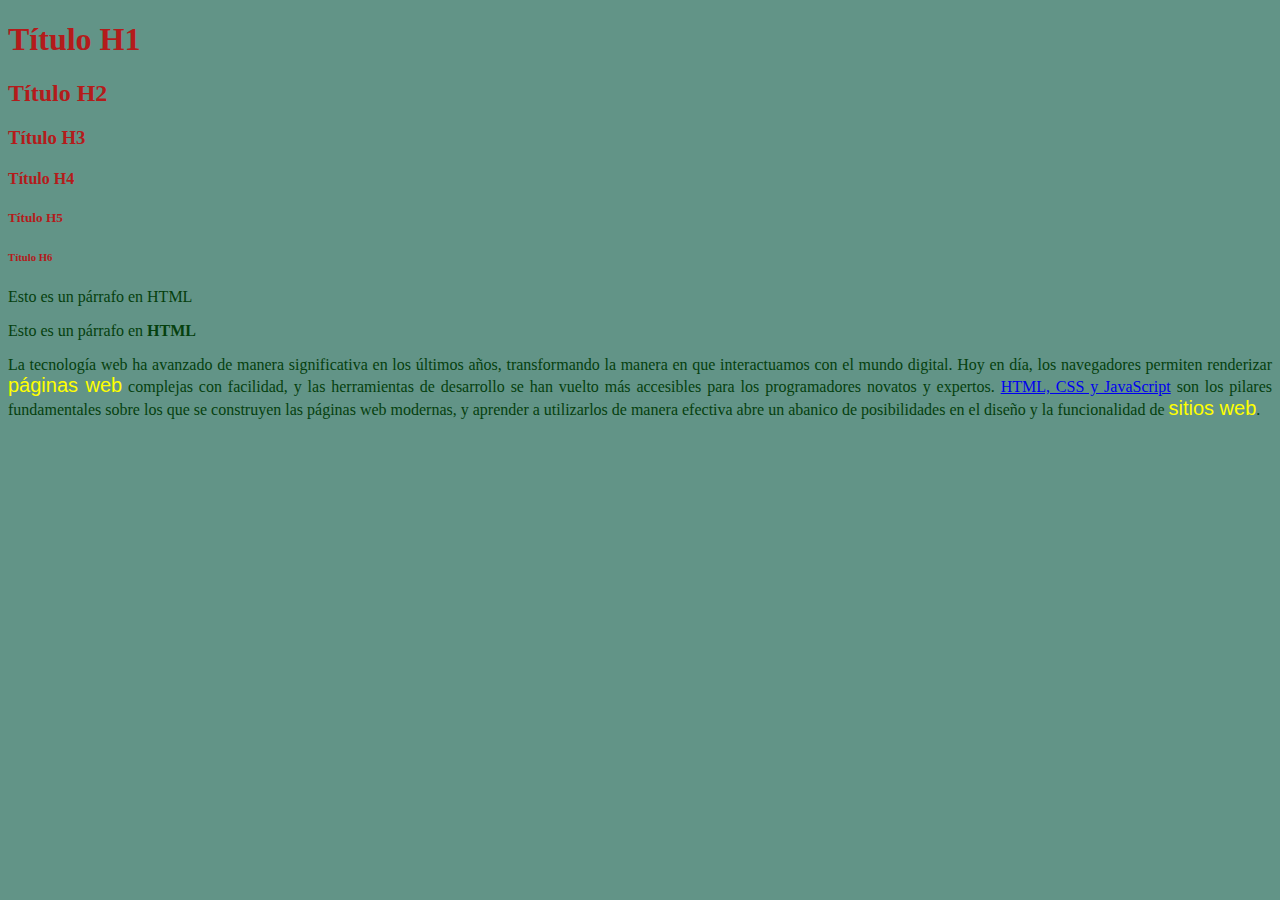
==== index.html @ 22ea646f "commit1" ====
<!DOCTYPE html>

<html>
    <head>
        <meta charset="utf-8">
        <meta http-equiv="X-UA-Compatible" content="IE=edge">
        <title>Mi página</title>
        <meta name="description" content="">
        <meta name="viewport" content="width=device-width, initial-scale=1">
        <link rel="stylesheet" href="assets/css/style.css">
        <style></style>
    </head>
    <body>
        <!--Tipos de Títulos (H)-->
        <h1>Título H1</h1>
        <h2>Título H2</h2>
        <h3>Título H3</h3>
        <h4>Título H4</h4>
        <h5>Título H5</h5>
        <h6>Título H6</h6>
        <!--Párrafos-->
        <p>Esto es un párrafo en HTML</p>
        <p>Esto es un párrafo en <strong>HTML</strong></p>
        <p>La tecnología web ha avanzado de manera significativa 
            en los últimos años, transformando la manera en que 
            interactuamos con el mundo digital. Hoy en día, los 
            navegadores permiten renderizar <span>páginas web</span> complejas 
            con facilidad, y las herramientas de desarrollo se han 
            vuelto más accesibles para los programadores novatos y 
            expertos. <a href="seccion2.html">HTML, CSS y JavaScript</a> son los pilares 
            fundamentales sobre los que se construyen las páginas 
            web modernas, y aprender a utilizarlos de manera 
            efectiva abre un abanico de posibilidades en el diseño 
            y la funcionalidad de <span>sitios web</span>.</p>

       
        
        <script src="assets/js/script.js" async defer></script>
    </body>
</html>
---- assets/css/style.css ----
h1 {
    color: #b41b1b
}

h2 {
    color: #b41b1b
}

h3 {
    color: #b41b1b
}

h4 {
    color: #b41b1b
}

h5 {
    color: #b41b1b
}

h6 {
    color: #b41b1b
}

p {
    color: #05400e;
    text-align: justify;
    /*text-align: right;*/
}

span {
    color: yellow;
    font-size: 20px;
    font-family: 'Franklin Gothic Medium', 'Arial Narrow', Arial, sans-serif;
}

body {
    background-color: rgb(98, 148, 135);
}

img {
    width: 1000px;
    height: 500px;

}

table, th, td {
    border:1px solid rgb(163, 4, 4);
    width:40%;
  }
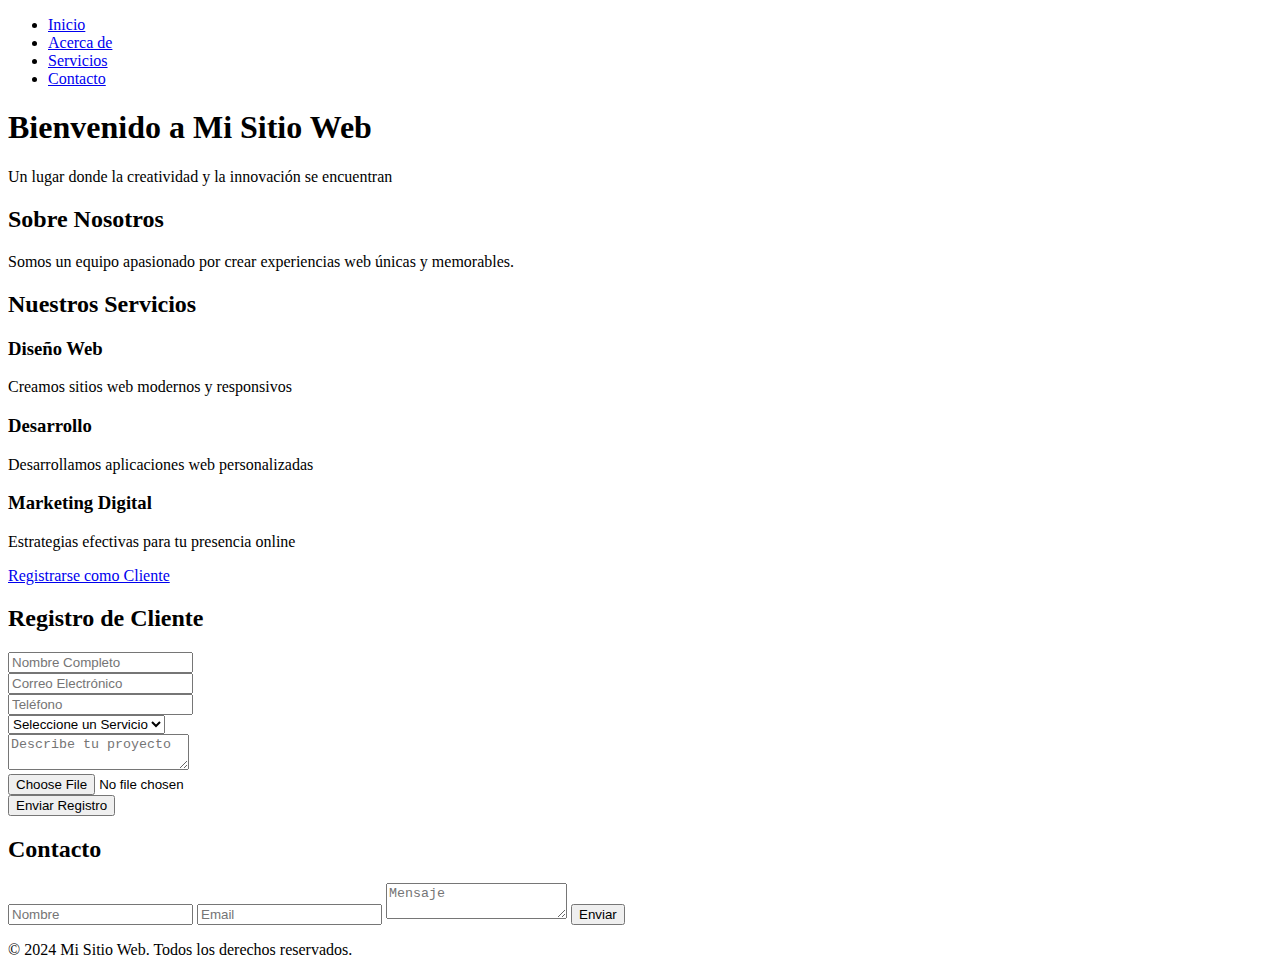
==== commit 83cbce17: "hola" ====
--- a/index.html
+++ b/index.html
@@ -1,40 +1,98 @@
 <!DOCTYPE html>
+<html lang="es">
+<head>
+    <meta charset="UTF-8">
+    <meta name="viewport" content="width=device-width, initial-scale=1.0">
+    <title>Diario Digital</title>
+    <link rel="stylesheet" href="styles.css">
+</head>
+<body>
+    <header>
+        <nav>
+            <ul>
+                <li><a href="#inicio">Inicio</a></li>
+                <li><a href="#acerca">Acerca de</a></li>
+                <li><a href="#servicios">Servicios</a></li>
+                <li><a href="#contacto">Contacto</a></li>
+            </ul>
+        </nav>
+    </header>
 
-<html>
-    <head>
-        <meta charset="utf-8">
-        <meta http-equiv="X-UA-Compatible" content="IE=edge">
-        <title>Mi página</title>
-        <meta name="description" content="">
-        <meta name="viewport" content="width=device-width, initial-scale=1">
-        <link rel="stylesheet" href="assets/css/style.css">
-        <style></style>
-    </head>
-    <body>
-        <!--Tipos de Títulos (H)-->
-        <h1>Título H1</h1>
-        <h2>Título H2</h2>
-        <h3>Título H3</h3>
-        <h4>Título H4</h4>
-        <h5>Título H5</h5>
-        <h6>Título H6</h6>
-        <!--Párrafos-->
-        <p>Esto es un párrafo en HTML</p>
-        <p>Esto es un párrafo en <strong>HTML</strong></p>
-        <p>La tecnología web ha avanzado de manera significativa 
-            en los últimos años, transformando la manera en que 
-            interactuamos con el mundo digital. Hoy en día, los 
-            navegadores permiten renderizar <span>páginas web</span> complejas 
-            con facilidad, y las herramientas de desarrollo se han 
-            vuelto más accesibles para los programadores novatos y 
-            expertos. <a href="seccion2.html">HTML, CSS y JavaScript</a> son los pilares 
-            fundamentales sobre los que se construyen las páginas 
-            web modernas, y aprender a utilizarlos de manera 
-            efectiva abre un abanico de posibilidades en el diseño 
-            y la funcionalidad de <span>sitios web</span>.</p>
+    <main>
+        <section id="inicio" class="hero">
+            <h1>Bienvenido a Mi Sitio Web</h1>
+            <p>Un lugar donde la creatividad y la innovación se encuentran</p>
+        </section>
 
-       
-        
-        <script src="assets/js/script.js" async defer></script>
-    </body>
-</html>+        <section id="acerca" class="about">
+            <h2>Sobre Nosotros</h2>
+            <p>Somos un equipo apasionado por crear experiencias web únicas y memorables.</p>
+        </section>
+
+        <section id="servicios" class="services">
+            <h2>Nuestros Servicios</h2>
+            <div class="services-grid">
+                <div class="service-card">
+                    <h3>Diseño Web</h3>
+                    <p>Creamos sitios web modernos y responsivos</p>
+                </div>
+                <div class="service-card">
+                    <h3>Desarrollo</h3>
+                    <p>Desarrollamos aplicaciones web personalizadas</p>
+                </div>
+                <div class="service-card">
+                    <h3>Marketing Digital</h3>
+                    <p>Estrategias efectivas para tu presencia online</p>
+                </div>
+            </div>
+            <div class="services-cta">
+                <a href="#formulario-cliente" class="btn-cliente">Registrarse como Cliente</a>
+            </div>
+        </section>
+
+        <section id="formulario-cliente" class="client-form">
+            <h2>Registro de Cliente</h2>
+            <form class="form-cliente">
+                <div class="form-group">
+                    <input type="text" placeholder="Nombre Completo" required>
+                </div>
+                <div class="form-group">
+                    <input type="email" placeholder="Correo Electrónico" required>
+                </div>
+                <div class="form-group">
+                    <input type="tel" placeholder="Teléfono" required>
+                </div>
+                <div class="form-group">
+                    <select required>
+                        <option value="">Seleccione un Servicio</option>
+                        <option value="diseno">Diseño Web</option>
+                        <option value="desarrollo">Desarrollo</option>
+                        <option value="marketing">Marketing Digital</option>
+                    </select>
+                </div>
+                <div class="form-group">
+                    <textarea placeholder="Describe tu proyecto" required></textarea>
+                </div>
+                <div class="form-group">
+                    <input type="file" accept=".pdf,.doc,.docx" placeholder="Adjuntar documento (opcional)">
+                </div>
+                <button type="submit" class="btn-submit">Enviar Registro</button>
+            </form>
+        </section>
+
+        <section id="contacto" class="contact">
+            <h2>Contacto</h2>
+            <form>
+                <input type="text" placeholder="Nombre" required>
+                <input type="email" placeholder="Email" required>
+                <textarea placeholder="Mensaje" required></textarea>
+                <button type="submit">Enviar</button>
+            </form>
+        </section>
+    </main>
+
+    <footer>
+        <p>&copy; 2024 Mi Sitio Web. Todos los derechos reservados.</p>
+    </footer>
+</body>
+</html> 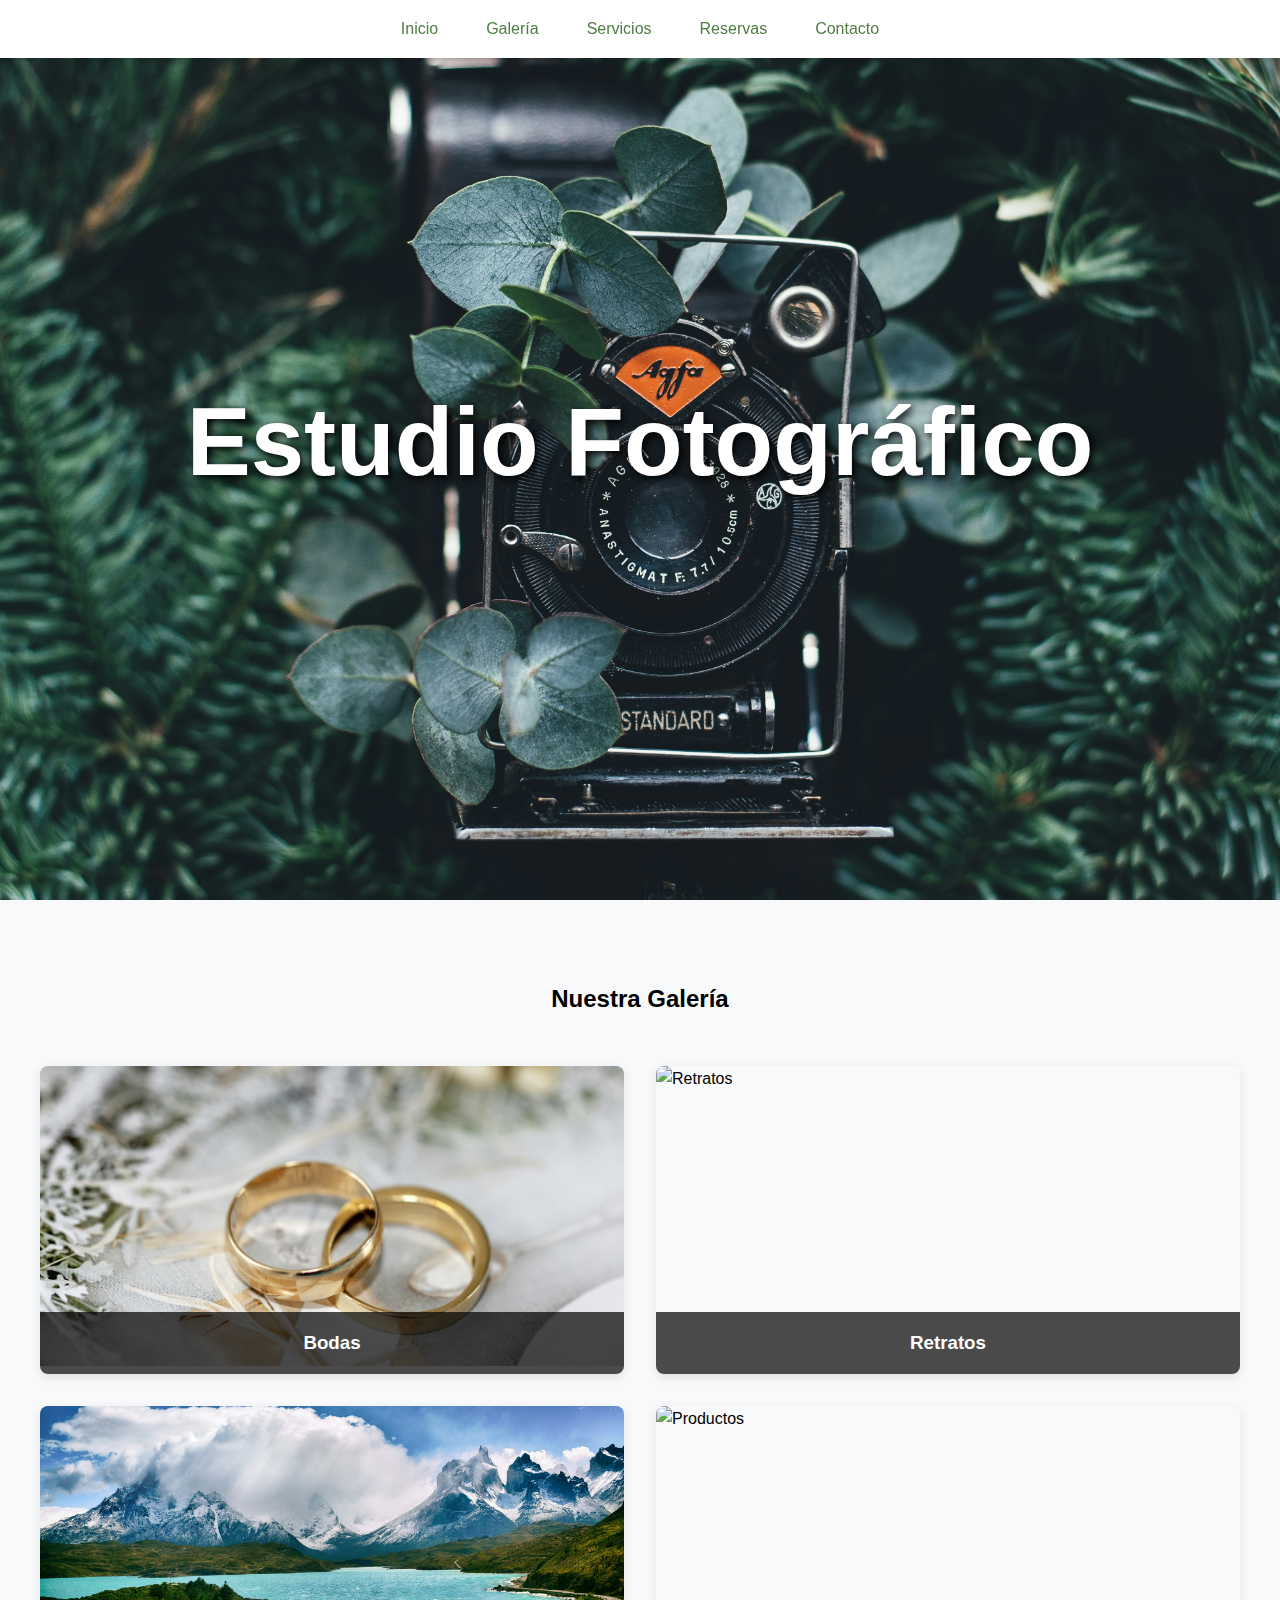
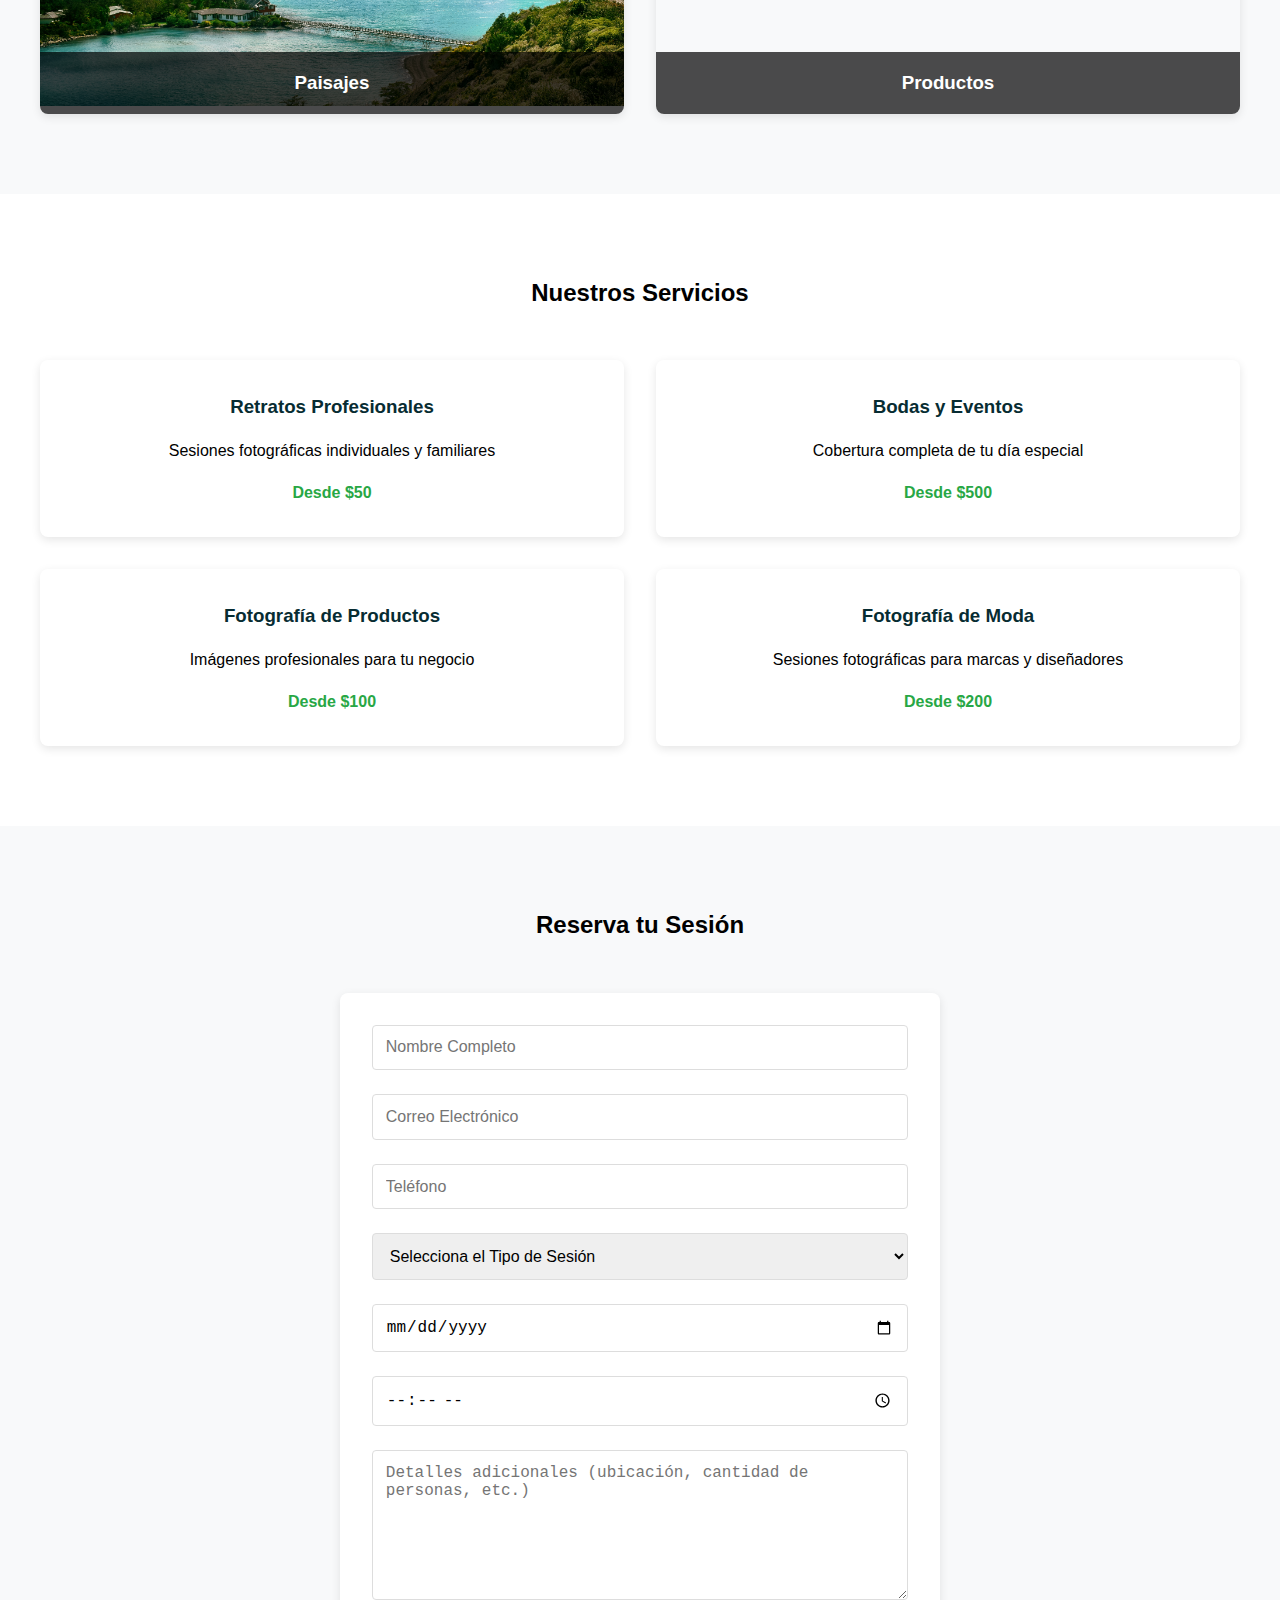
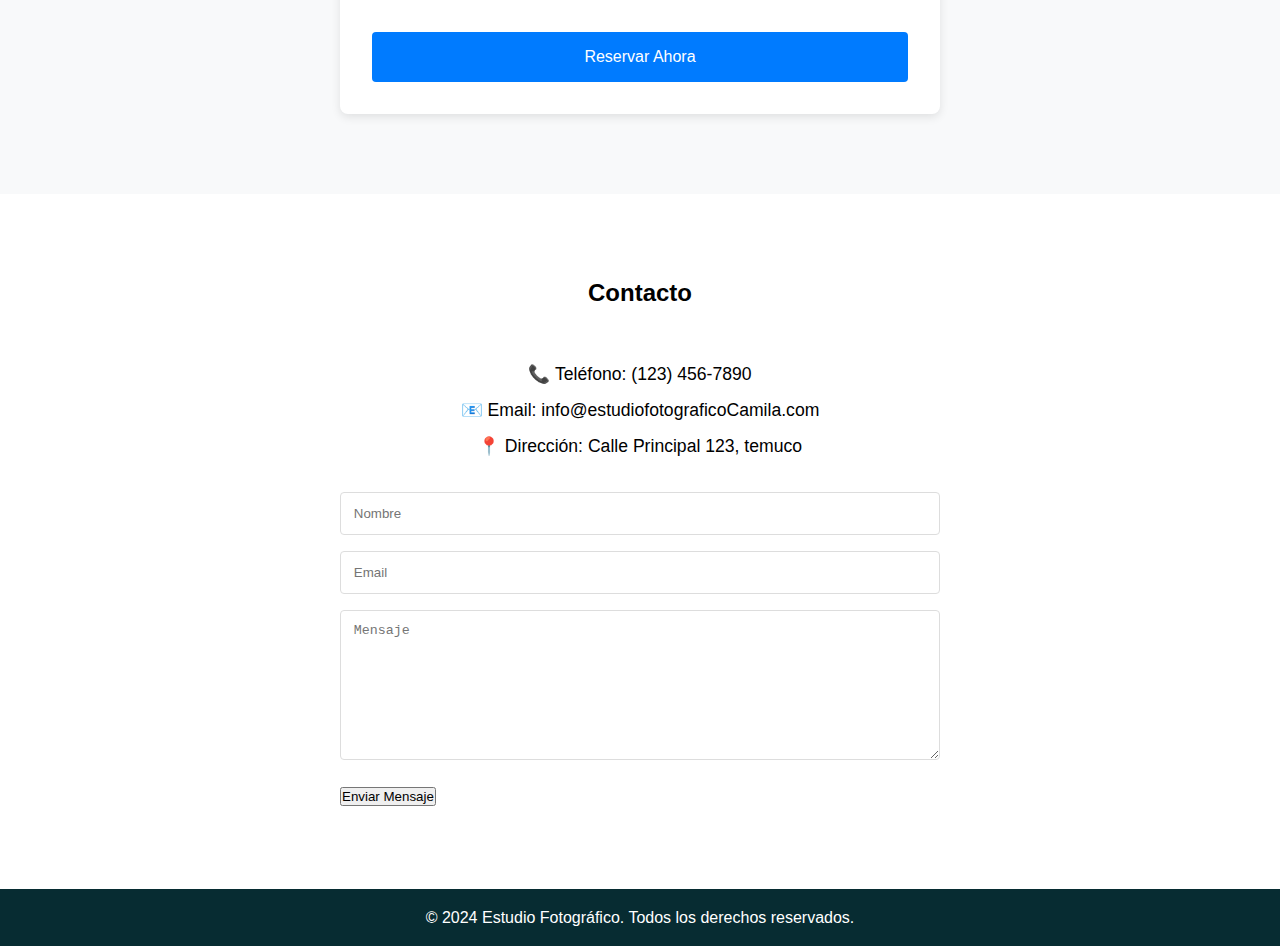
==== commit 9f082a39: "actualizacion dia lunes" ====
--- a/index.html
+++ b/index.html
@@ -3,16 +3,17 @@
 <head>
     <meta charset="UTF-8">
     <meta name="viewport" content="width=device-width, initial-scale=1.0">
-    <title>Diario Digital</title>
-    <link rel="stylesheet" href="styles.css">
+    <title>Estudio Fotográfico</title>
+    <link rel="stylesheet" href="assets/styles.css">
 </head>
 <body>
     <header>
         <nav>
             <ul>
                 <li><a href="#inicio">Inicio</a></li>
-                <li><a href="#acerca">Acerca de</a></li>
+                <li><a href="#galeria">Galería</a></li>
                 <li><a href="#servicios">Servicios</a></li>
+                <li><a href="#reservas">Reservas</a></li>
                 <li><a href="#contacto">Contacto</a></li>
             </ul>
         </nav>
@@ -20,39 +21,66 @@
 
     <main>
         <section id="inicio" class="hero">
-            <h1>Bienvenido a Mi Sitio Web</h1>
-            <p>Un lugar donde la creatividad y la innovación se encuentran</p>
+            <h1>Estudio Fotográfico</h1>
+            <p></p>
         </section>
 
-        <section id="acerca" class="about">
-            <h2>Sobre Nosotros</h2>
-            <p>Somos un equipo apasionado por crear experiencias web únicas y memorables.</p>
+        <section id="galeria" class="gallery">
+            <h2>Nuestra Galería</h2>
+            <div class="gallery-grid">
+                <div class="gallery-item">
+                    <a href="bodas.html" class="gallery-link">
+                        <img src="assets/img/bodas.jpg" alt="Bodas">
+                        <h3>Bodas</h3>
+                        <div class="gallery-overlay">
+                            <p>Ver más fotos de bodas</p>
+                        </div>
+                    </a>
+                </div>
+                <div class="gallery-item">
+                    <img src="assets/img/retratos.jpg" alt="Retratos">
+                    <h3>Retratos</h3>
+                </div>
+                <div class="gallery-item">
+                    <img src="assets/img/paisajes.jpg" alt="Paisajes">
+                    <h3>Paisajes</h3>
+                </div>
+                <div class="gallery-item">
+                    <img src="assets/img/productos.jpg" alt="Productos">
+                    <h3>Productos</h3>
+                </div>
+            </div>
         </section>
 
         <section id="servicios" class="services">
             <h2>Nuestros Servicios</h2>
             <div class="services-grid">
                 <div class="service-card">
-                    <h3>Diseño Web</h3>
-                    <p>Creamos sitios web modernos y responsivos</p>
+                    <h3>Retratos Profesionales</h3>
+                    <p>Sesiones fotográficas individuales y familiares</p>
+                    <p class="price">Desde $50</p>
                 </div>
                 <div class="service-card">
-                    <h3>Desarrollo</h3>
-                    <p>Desarrollamos aplicaciones web personalizadas</p>
+                    <h3>Bodas y Eventos</h3>
+                    <p>Cobertura completa de tu día especial</p>
+                    <p class="price">Desde $500</p>
                 </div>
                 <div class="service-card">
-                    <h3>Marketing Digital</h3>
-                    <p>Estrategias efectivas para tu presencia online</p>
+                    <h3>Fotografía de Productos</h3>
+                    <p>Imágenes profesionales para tu negocio</p>
+                    <p class="price">Desde $100</p>
                 </div>
-            </div>
-            <div class="services-cta">
-                <a href="#formulario-cliente" class="btn-cliente">Registrarse como Cliente</a>
+                <div class="service-card">
+                    <h3>Fotografía de Moda</h3>
+                    <p>Sesiones fotográficas para marcas y diseñadores</p>
+                    <p class="price">Desde $200</p>
+                </div>
             </div>
         </section>
 
-        <section id="formulario-cliente" class="client-form">
-            <h2>Registro de Cliente</h2>
-            <form class="form-cliente">
+        <section id="reservas" class="booking">
+            <h2>Reserva tu Sesión</h2>
+            <form class="booking-form">
                 <div class="form-group">
                     <input type="text" placeholder="Nombre Completo" required>
                 </div>
@@ -64,35 +92,44 @@
                 </div>
                 <div class="form-group">
                     <select required>
-                        <option value="">Seleccione un Servicio</option>
-                        <option value="diseno">Diseño Web</option>
-                        <option value="desarrollo">Desarrollo</option>
-                        <option value="marketing">Marketing Digital</option>
+                        <option value="">Selecciona el Tipo de Sesión</option>
+                        <option value="retratos">Retratos</option>
+                        <option value="bodas">Bodas</option>
+                        <option value="eventos">Eventos</option>
+                        <option value="productos">Fotografía de Productos</option>
                     </select>
                 </div>
                 <div class="form-group">
-                    <textarea placeholder="Describe tu proyecto" required></textarea>
+                    <input type="date" required>
                 </div>
                 <div class="form-group">
-                    <input type="file" accept=".pdf,.doc,.docx" placeholder="Adjuntar documento (opcional)">
+                    <input type="time" required>
                 </div>
-                <button type="submit" class="btn-submit">Enviar Registro</button>
+                <div class="form-group">
+                    <textarea placeholder="Detalles adicionales (ubicación, cantidad de personas, etc.)" required></textarea>
+                </div>
+                <button type="submit" class="btn-submit">Reservar Ahora</button>
             </form>
         </section>
 
         <section id="contacto" class="contact">
             <h2>Contacto</h2>
-            <form>
+            <div class="contact-info">
+                <p>📞 Teléfono: (123) 456-7890</p>
+                <p>📧 Email: info@estudiofotograficoCamila.com</p>
+                <p>📍 Dirección: Calle Principal 123, temuco</p>
+            </div>
+            <form class="contact-form">
                 <input type="text" placeholder="Nombre" required>
                 <input type="email" placeholder="Email" required>
                 <textarea placeholder="Mensaje" required></textarea>
-                <button type="submit">Enviar</button>
+                <button type="submit">Enviar Mensaje</button>
             </form>
         </section>
     </main>
 
     <footer>
-        <p>&copy; 2024 Mi Sitio Web. Todos los derechos reservados.</p>
+        <p>&copy; 2024 Estudio Fotográfico. Todos los derechos reservados.</p>
     </footer>
 </body>
 </html> --- a/assets/styles.css
+++ b/assets/styles.css
@@ -0,0 +1,400 @@
+/* Estilos generales */
+* {
+    margin: 0;
+    padding: 0;
+    box-sizing: border-box;
+}
+
+body {
+    font-family: 'Arial', sans-serif;
+    line-height: 1.6;
+    color: #000000;
+}
+
+/* Header y navegación */
+header {
+    background-color: #fff;
+    box-shadow: 0 2px 5px rgba(0,0,0,0.1);
+    position: fixed;
+    width: 100%;
+    top: 0;
+    z-index: 1000;
+}
+
+nav ul {
+    display: flex;
+    justify-content: center;
+    list-style: none;
+    padding: 1rem 0;
+}
+
+nav ul li {
+    margin: 0 1.5rem;
+}
+
+nav ul li a {
+    text-decoration: none;
+    color: #507c44;
+    font-weight: 500;
+    transition: color 0.3s ease;
+}
+
+nav ul li a:hover {
+    color: #007bff;
+}
+
+/* Sección Hero */
+.hero {
+    height: 100vh;
+    background-image: url('img/fondo.jpg'); /* Ruta de tu imagen */
+    background-size: cover; /* Ajusta la imagen al contenedor */
+    background-position: center; /* Centra la imagen */
+    background-repeat: no-repeat; /* Evita repeticiones de la imagen */
+    display: flex; /* Hace que el contenido interno esté bien alineado */
+    flex-direction: column;
+    justify-content: center; /* Centra verticalmente el texto */
+    align-items: center; /* Centra horizontalmente el texto */
+    text-align: center; /* Centra el texto dentro de la sección */
+    color: white; /* Asegura que el texto sea visible sobre la imagen */
+    padding: 0 1rem; /* Espaciado lateral */
+    position: relative; /* Permite usar ::after para el fondo */
+}
+
+.hero::after {
+    content: "";
+    position: absolute;
+    top: 0;
+    left: 0;
+    width: 100%;
+    height: 100%;
+    background: rgba(0, 0, 0, 3.6); /* Fondo oscuro semitransparente */
+    z-index: -1; /* Coloca el efecto detrás del texto */
+}
+
+.hero h1 {
+    font-size: 3.5rem;
+    margin-bottom: 1rem;
+    text-shadow: 2px 2px 8px rgba(0, 0, 0, 3.7); /* Sombras para mejor visibilidad */
+    z-index: 1; /* Asegura que el texto esté encima del fondo */
+}
+
+.hero p {
+    font-size: 1.2rem;
+    max-width: 600px;
+    text-shadow: 1px 1px 6px rgba(0, 0, 0, 0.5); /* Sombras más suaves */
+    z-index: 1; /* Mantiene el texto visible */
+}
+
+
+.hero h1 {
+    font-size: 6rem;
+    margin-bottom: 1rem;
+    text-shadow: 3px 3px 8px rgba(0, 0, 0, 1.7); /* Sombras más destacadas */
+    z-index: 1; /* Asegura que el título esté encima del fondo */
+}
+
+.hero p {
+    font-size: 1.2rem;
+    max-width: 600px;
+}
+
+/* Galería */
+.gallery {
+    padding: 5rem 2rem;
+    background-color: #f8f9fa;
+}
+
+.gallery h2 {
+    text-align: center;
+    margin-bottom: 3rem;
+}
+
+.gallery-grid {
+    display: grid;
+    grid-template-columns: repeat(2, 1fr);
+    gap: 2rem;
+    max-width: 1200px;
+    margin: 0 auto;
+}
+
+.gallery-column {
+    display: flex;
+    flex-direction: column;
+    gap: 2rem;
+}
+
+.gallery-item {
+    position: relative;
+    overflow: hidden;
+    border-radius: 8px;
+    box-shadow: 0 3px 10px rgba(0,0,0,0.1);
+}
+
+.gallery-link {
+    text-decoration: none;
+    color: inherit;
+    display: block;
+}
+
+.gallery-item img {
+    width: 100%;
+    height: 300px;
+    object-fit: cover;
+    transition: all 0.5s ease;
+}
+
+.gallery-item:hover img {
+    transform: scale(1.1);
+}
+
+.gallery-item h3 {
+    position: absolute;
+    bottom: 0;
+    left: 0;
+    right: 0;
+    background: rgba(0,0,0,0.7);
+    color: white;
+    padding: 1rem;
+    margin: 0;
+    text-align: center;
+    transition: all 0.3s ease;
+}
+
+.gallery-overlay {
+    position: absolute;
+    top: 0;
+    left: 0;
+    right: 0;
+    bottom: 0;
+    background: rgba(0,0,0,0.5);
+    display: flex;
+    justify-content: center;
+    align-items: center;
+    opacity: 0;
+    transition: opacity 0.3s ease;
+}
+
+.gallery-overlay p {
+    color: white;
+    font-size: 1.2rem;
+    text-align: center;
+    transform: translateY(20px);
+    transition: transform 0.3s ease;
+}
+
+.gallery-item:hover .gallery-overlay {
+    opacity: 1;
+}
+
+.gallery-item:hover .gallery-overlay p {
+    transform: translateY(0);
+}
+
+.gallery-item:hover h3 {
+    background: rgba(0,0,0,0.9);
+}
+
+.gallery-bottom-image {
+    border-radius: 8px;
+    overflow: hidden;
+    box-shadow: 0 3px 10px rgba(0,0,0,0.1);
+}
+
+.gallery-bottom-image img {
+    width: 100%;
+    height: 200px;
+    object-fit: cover;
+    transition: transform 0.3s ease;
+}
+
+.gallery-bottom-image img:hover {
+    transform: scale(1.05);
+}
+
+/* Servicios */
+.services {
+    padding: 5rem 2rem;
+}
+
+.services h2 {
+    text-align: center;
+    margin-bottom: 3rem;
+}
+
+.services-grid {
+    display: grid;
+    grid-template-columns: repeat(2, 1fr);
+    gap: 2rem;
+    max-width: 1200px;
+    margin: 0 auto;
+}
+
+.service-column {
+    display: flex;
+    flex-direction: column;
+    gap: 2rem;
+}
+
+.service-card {
+    background: white;
+    padding: 2rem;
+    border-radius: 8px;
+    box-shadow: 0 3px 10px rgba(0,0,0,0.1);
+    text-align: center;
+}
+
+.service-card h3 {
+    color: #072c32;
+    margin-bottom: 1rem;
+}
+
+.price {
+    font-weight: bold;
+    color: #28a745;
+    margin-top: 1rem;
+}
+
+.service-bottom-image {
+    border-radius: 8px;
+    overflow: hidden;
+    box-shadow: 0 3px 10px rgba(0,0,0,0.1);
+}
+
+.service-bottom-image img {
+    width: 100%;
+    height: 200px;
+    object-fit: cover;
+    transition: transform 0.3s ease;
+}
+
+.service-bottom-image img:hover {
+    transform: scale(1.05);
+}
+
+/* Formulario de Reservas */
+.booking {
+    padding: 5rem 2rem;
+    background-color: #f8f9fa;
+}
+
+.booking h2 {
+    text-align: center;
+    margin-bottom: 3rem;
+}
+
+.booking-form {
+    max-width: 600px;
+    margin: 0 auto;
+    background: white;
+    padding: 2rem;
+    border-radius: 8px;
+    box-shadow: 0 3px 10px rgba(0,0,0,0.1);
+}
+
+.form-group {
+    margin-bottom: 1.5rem;
+}
+
+.form-group input,
+.form-group select,
+.form-group textarea {
+    width: 100%;
+    padding: 0.8rem;
+    border: 1px solid #ddd;
+    border-radius: 4px;
+    font-size: 1rem;
+}
+
+.form-group textarea {
+    height: 150px;
+    resize: vertical;
+}
+
+.btn-submit {
+    background-color: #007bff;
+    color: white;
+    padding: 1rem 2rem;
+    border: none;
+    border-radius: 4px;
+    cursor: pointer;
+    width: 100%;
+    font-size: 1rem;
+    transition: background-color 0.3s ease;
+}
+
+.btn-submit:hover {
+    background-color: #072c32;
+}
+
+/* Contacto */
+.contact {
+    padding: 5rem 2rem;
+}
+
+.contact h2 {
+    text-align: center;
+    margin-bottom: 3rem;
+}
+
+.contact-info {
+    text-align: center;
+    margin-bottom: 2rem;
+}
+
+.contact-info p {
+    margin: 0.5rem 0;
+    font-size: 1.1rem;
+}
+
+.contact-form {
+    max-width: 600px;
+    margin: 0 auto;
+}
+
+.contact-form input,
+.contact-form textarea {
+    width: 100%;
+    padding: 0.8rem;
+    margin-bottom: 1rem;
+    border: 1px solid #ddd;
+    border-radius: 4px;
+}
+
+.contact-form textarea {
+    height: 150px;
+    resize: vertical;
+}
+
+/* Footer */
+footer {
+    background-color: #072c32;
+    color: white;
+    text-align: center;
+    padding: 1rem;
+}
+
+/* Responsive */
+@media (max-width: 768px) {
+    nav ul {
+        flex-direction: column;
+        align-items: center;
+    }
+
+    nav ul li {
+        margin: 0.5rem 0;
+    }
+
+    .hero h1 {
+        font-size: 2.5rem;
+    }
+
+    .gallery-grid,
+    .services-grid {
+        grid-template-columns: 1fr;
+    }
+
+    .gallery-column,
+    .service-column {
+        gap: 1rem;
+    }
+} 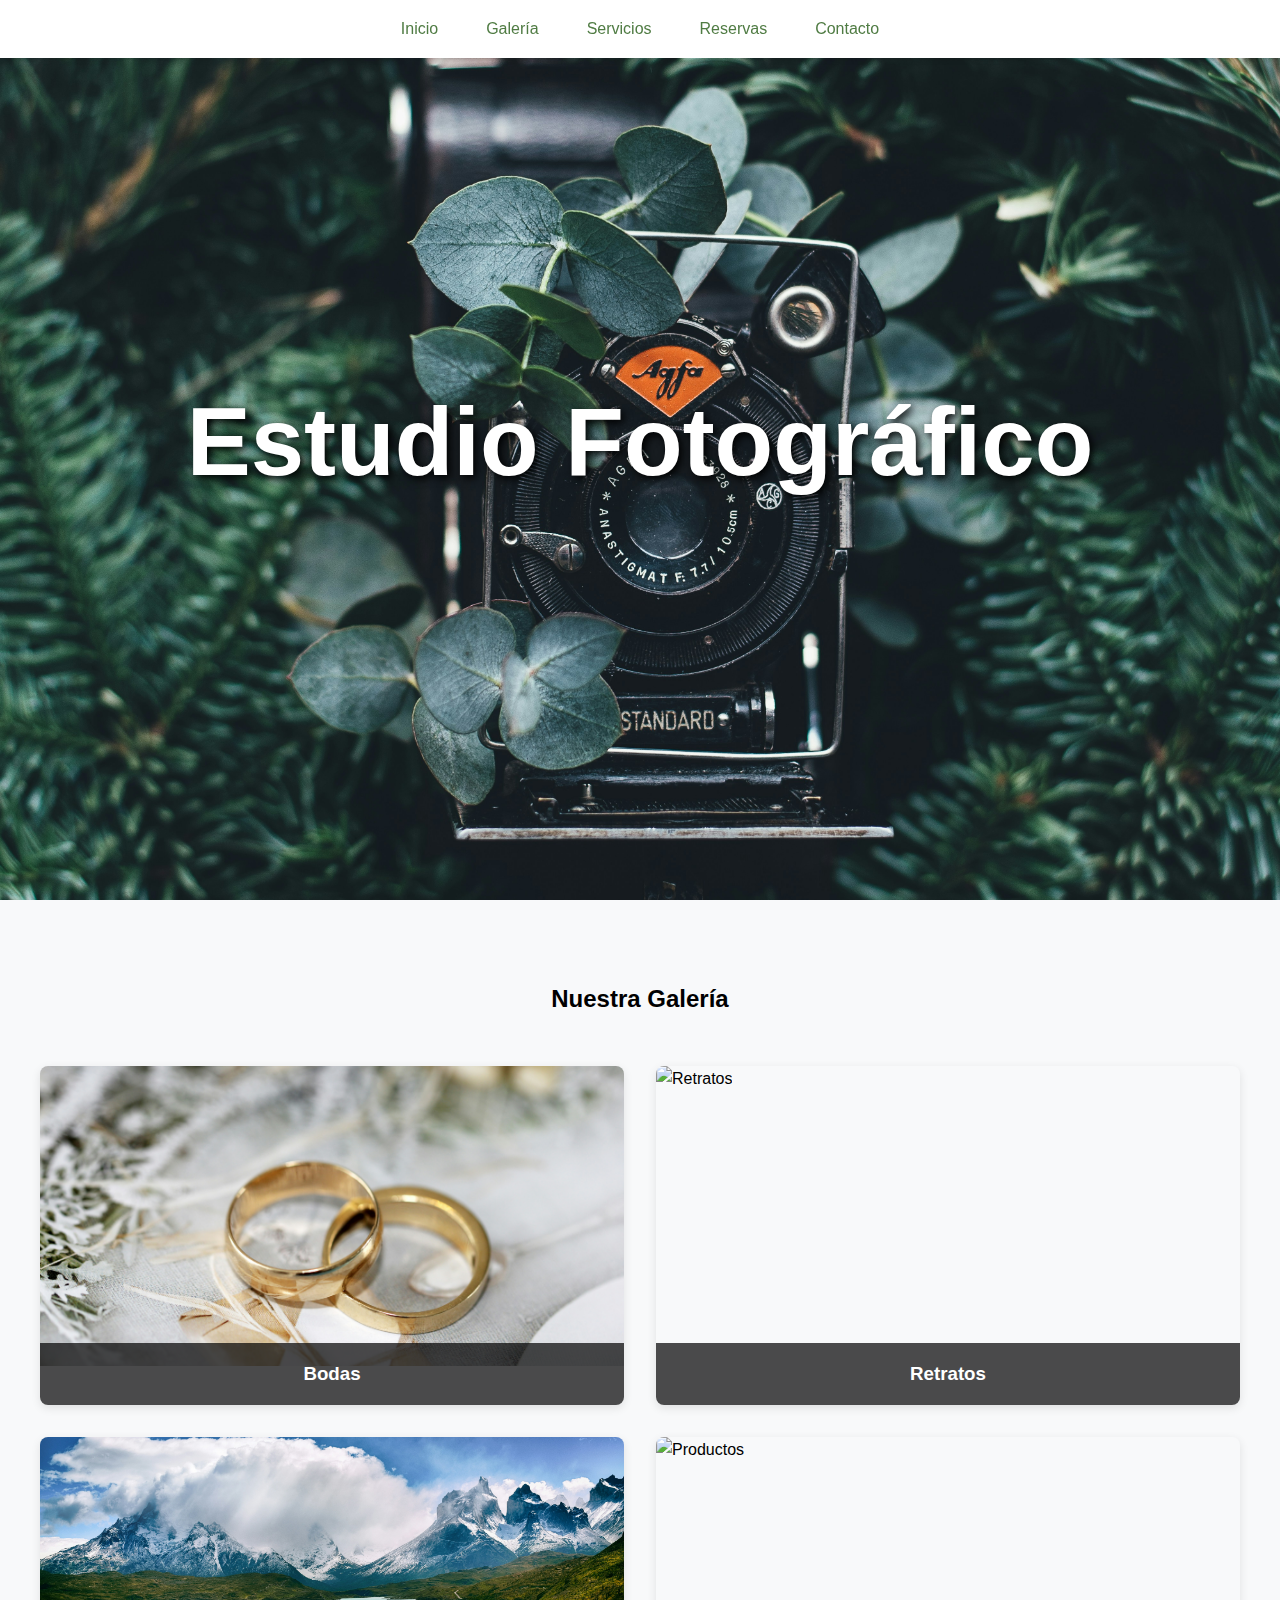
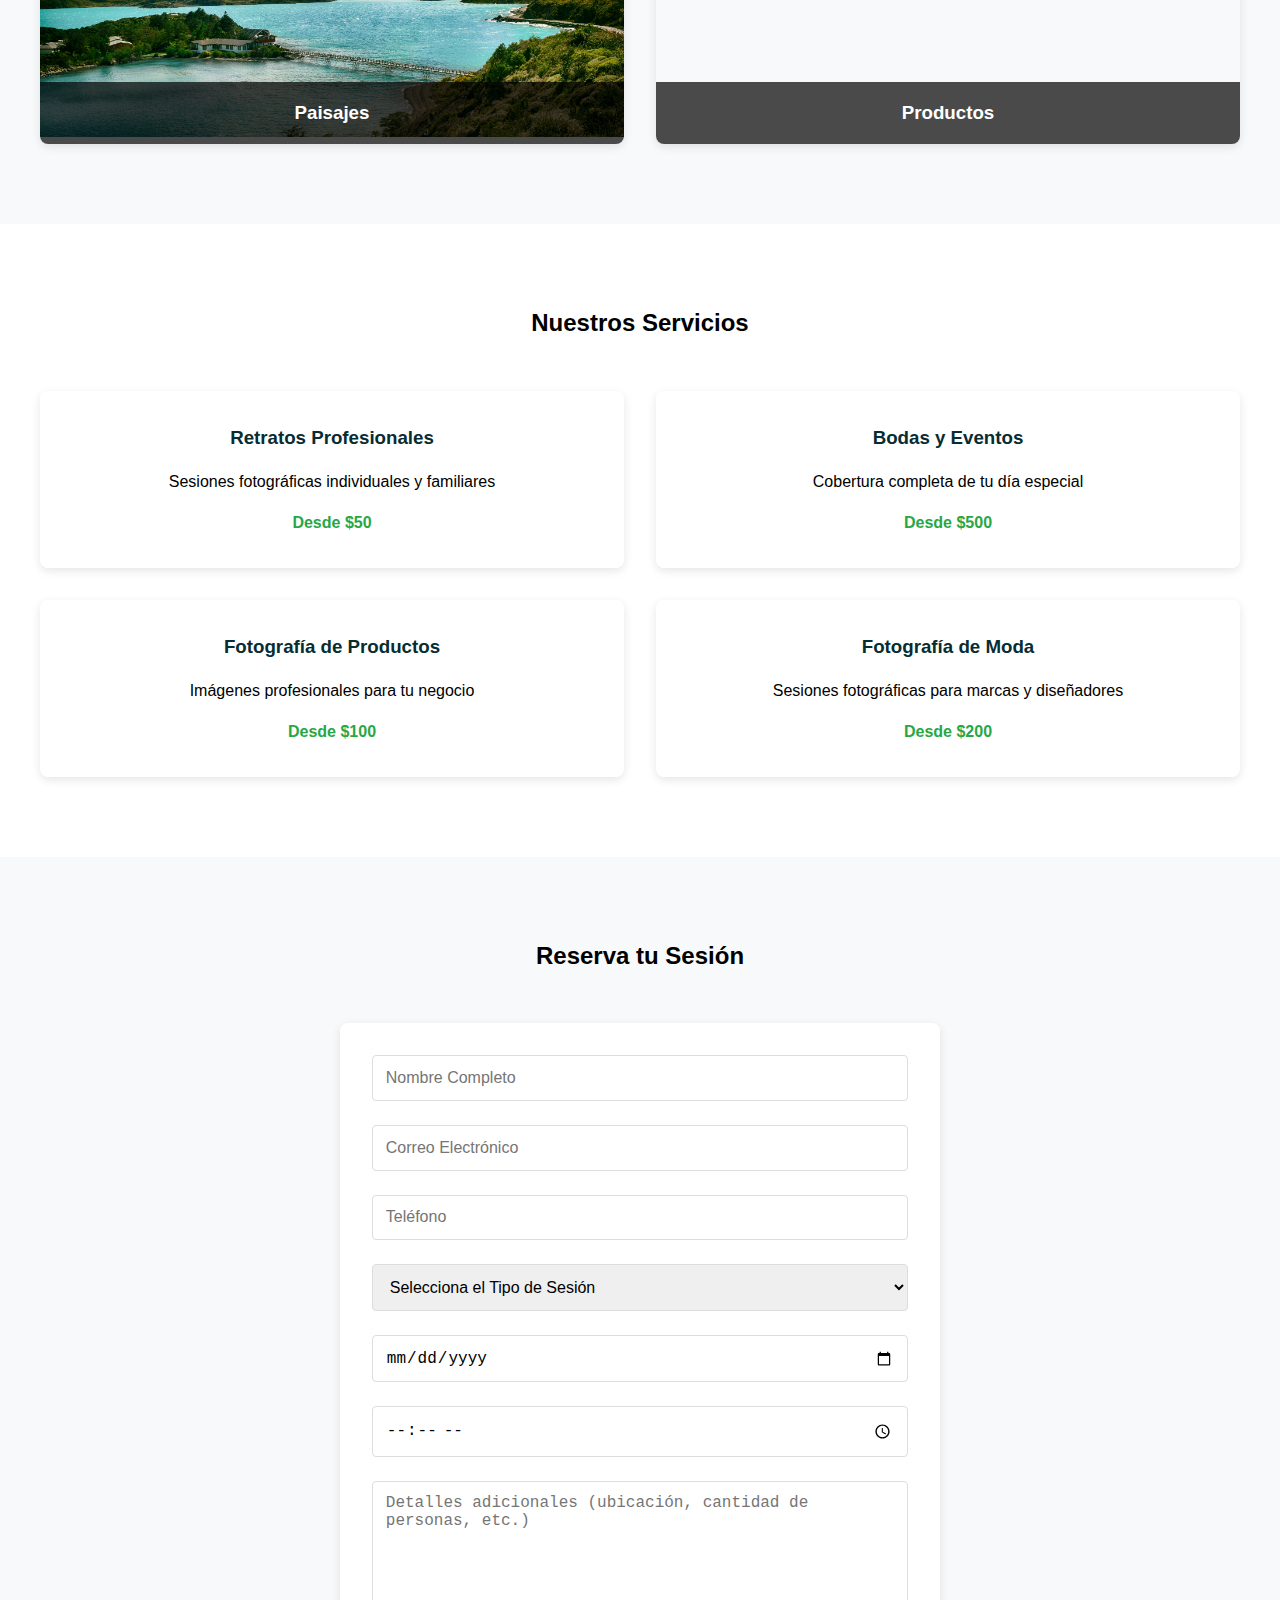
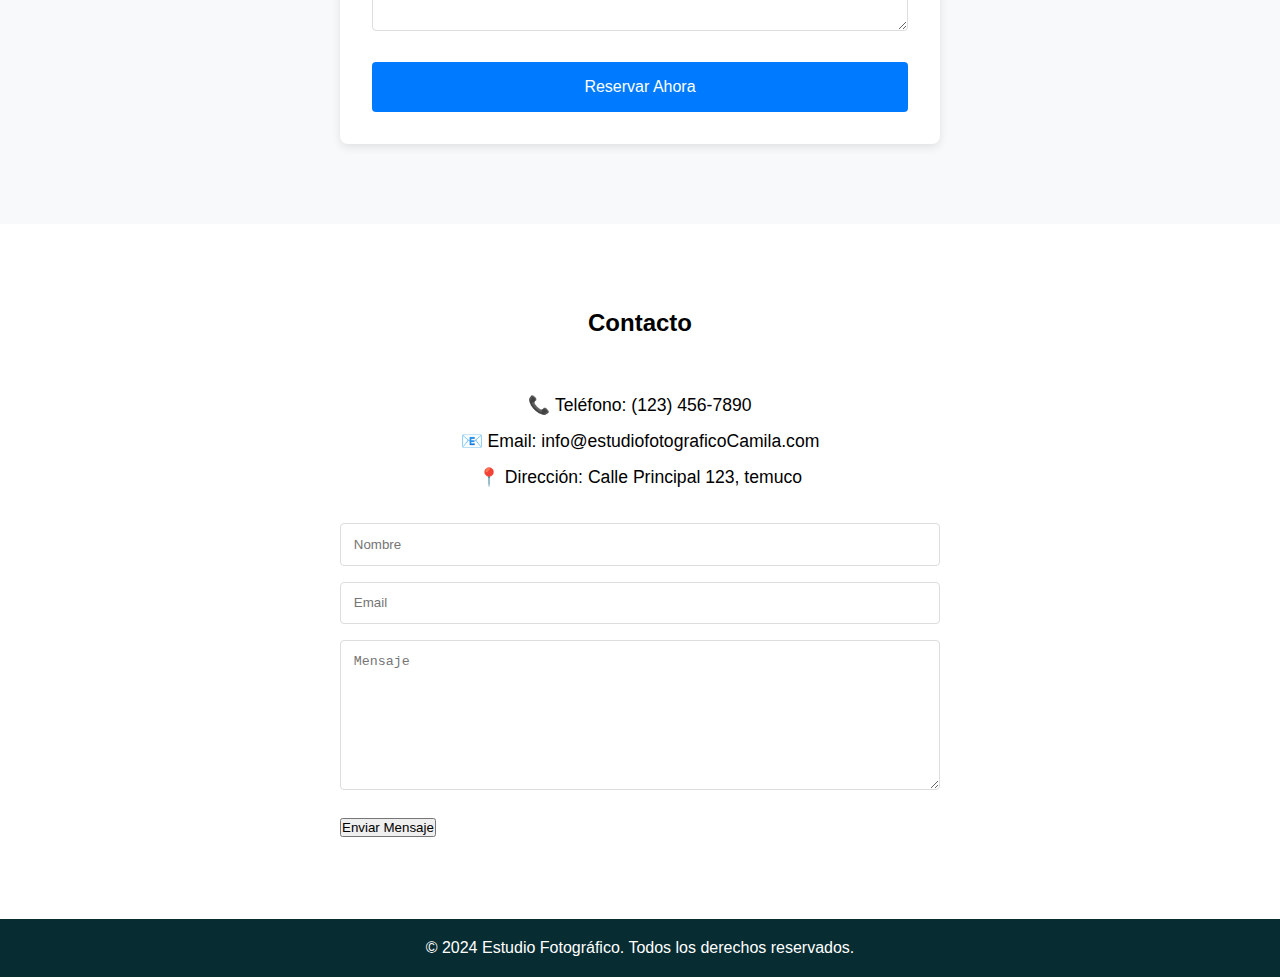
==== commit baf8e268: "ola" ====
--- a/index.html
+++ b/index.html
@@ -1,16 +1,16 @@
-<!DOCTYPE html>
-<html lang="es">
+<!DOCTYPE html> <!--especifica la version mas reciente de html:)-->
+<html lang="es"> <!--especifica el idioma de la pagina-->
 <head>
-    <meta charset="UTF-8">
-    <meta name="viewport" content="width=device-width, initial-scale=1.0">
-    <title>Estudio Fotográfico</title>
-    <link rel="stylesheet" href="assets/styles.css">
-</head>
-<body>
-    <header>
-        <nav>
-            <ul>
-                <li><a href="#inicio">Inicio</a></li>
+    <meta charset="UTF-8" > <!--especifica la codificacion de caracteres-->
+    <meta name="viewport" content="width=device-width, initial-scale=1.0"> <!--especifica la escala de la pagina-->
+    <title>Estudio Fotográfico</title> <!--especifica el titulo de la pagina arribita en la pestaña del navegador-->
+    <link rel="stylesheet" href="assets/styles.css"> <!--enlace a la hoja de estilos-->
+</head> <!--cierre de la etiqueta head (estos son los datos de la pagina que no se ven en el navegador)-->
+<body> <!--cierre de la etiqueta body (estos son los datos de la pagina que se ven en el navegador)-->
+    <header> <!--es la parte superior de la pagina-->
+        <nav> <!--es el menu de navegacion-->
+            <ul> <!--es la lista de enlaces-->
+                <li><a href="#inicio">Inicio</a></li> <!--es el enlace a la seccion de inicio (la a es para que se vea como un enlace)-->
                 <li><a href="#galeria">Galería</a></li>
                 <li><a href="#servicios">Servicios</a></li>
                 <li><a href="#reservas">Reservas</a></li>
@@ -19,7 +19,7 @@
         </nav>
     </header>
 
-    <main>
+    <main> <!--es la parte principal de la pagina-->
         <section id="inicio" class="hero">
             <h1>Estudio Fotográfico</h1>
             <p></p>
@@ -27,16 +27,16 @@
 
         <section id="galeria" class="gallery">
             <h2>Nuestra Galería</h2>
-            <div class="gallery-grid">
-                <div class="gallery-item">
-                    <a href="bodas.html" class="gallery-link">
+            <div class="gallery-grid"> <!--esto organiza las imagenes en una cuadricula-->
+                <div class="gallery-item"> <!--es cada una de las imagenes de la cuadricula-->
+                    <a href="bodas.html" class="gallery-link"> <!--es el enlace a la pagina de bodas-->
                         <img src="assets/img/bodas.jpg" alt="Bodas">
                         <h3>Bodas</h3>
-                        <div class="gallery-overlay">
+                        <div class="gallery-overlay"> <!--es la cosa que sube y muestra el texto-->
                             <p>Ver más fotos de bodas</p>
                         </div>
-                    </a>
-                </div>
+                    </a> 
+                </div> <!--envuelve cada una de las imagenes de la cuadricula)-->
                 <div class="gallery-item">
                     <img src="assets/img/retratos.jpg" alt="Retratos">
                     <h3>Retratos</h3>
@@ -54,8 +54,8 @@
 
         <section id="servicios" class="services">
             <h2>Nuestros Servicios</h2>
-            <div class="services-grid">
-                <div class="service-card">
+            <div class="services-grid"> <!--esto organiza los servicios en una cuadricula-->
+                <div class="service-card" > <!--es cada una de las tarjetas de los servicios-->
                     <h3>Retratos Profesionales</h3>
                     <p>Sesiones fotográficas individuales y familiares</p>
                     <p class="price">Desde $50</p>
@@ -80,8 +80,8 @@
 
         <section id="reservas" class="booking">
             <h2>Reserva tu Sesión</h2>
-            <form class="booking-form">
-                <div class="form-group">
+            <form class="booking-form"> <!--es el formulario de reservas-->
+                <div class="form-group"> <!--es cada una de las cajas de texto del formulario-->
                     <input type="text" placeholder="Nombre Completo" required>
                 </div>
                 <div class="form-group">
@@ -91,7 +91,7 @@
                     <input type="tel" placeholder="Teléfono" required>
                 </div>
                 <div class="form-group">
-                    <select required>
+                    <select required> <!--es el menu desplegable del formulario-->
                         <option value="">Selecciona el Tipo de Sesión</option>
                         <option value="retratos">Retratos</option>
                         <option value="bodas">Bodas</option>
@@ -128,8 +128,8 @@
         </section>
     </main>
 
-    <footer>
+    <footer> <!--es la parte inferior de la pagina-->
         <p>&copy; 2024 Estudio Fotográfico. Todos los derechos reservados.</p>
     </footer>
 </body>
-</html> +</html> <!--cierre de la etiqueta html-->   --- a/assets/styles.css
+++ b/assets/styles.css
@@ -1,8 +1,8 @@
 /* Estilos generales */
 * {
-    margin: 0;
-    padding: 0;
-    box-sizing: border-box;
+    margin: 0; /*es el margen de los elementos*/
+    padding: 0; /*es el padding de los elementos*/
+    box-sizing: border-box; /*es el box-sizing de los elementos*/
 }
 
 body {
@@ -13,30 +13,30 @@
 
 /* Header y navegación */
 header {
-    background-color: #fff;
-    box-shadow: 0 2px 5px rgba(0,0,0,0.1);
-    position: fixed;
-    width: 100%;
-    top: 0;
-    z-index: 1000;
-}
-
-nav ul {
-    display: flex;
+    background-color: #fff; /*es el color de fondo del encabezado*/
+    box-shadow: 0 2px 5px rgba(0,0,0,0.1); /*es el sombreado del encabezado*/
+    position: fixed; /*es la posicion del encabezado*/
+    width: 100%; /*es el ancho del encabezado*/
+    top: 0; /*es la posicion del encabezado*/
+    z-index: 1000; /*es el z-index del encabezado*/
+}
+
+nav ul { /*Cambia el comportamiento de la lista  para que use el modelo de caja flexible*/
+    display: flex; /*es el display del encabezado*/
     justify-content: center;
-    list-style: none;
+    list-style: none; /*Quita los viñetas/puntos negros (•) que suelen aparecer junto a los elementos de una lista */
     padding: 1rem 0;
 }
 
 nav ul li {
-    margin: 0 1.5rem;
+    margin: 0 1.5rem; /*es el margen del encabezado*/
 }
 
 nav ul li a {
-    text-decoration: none;
-    color: #507c44;
-    font-weight: 500;
-    transition: color 0.3s ease;
+    text-decoration: none; /*quita el subrayado de los enlaces*/
+    color: #507c44; /*es el color del texto del encabezado*/
+    font-weight: 500; /*es el grosor del texto del encabezado*/
+    transition: color 0.3s ease; /*es el tiempo de transicion del color del texto del encabezado*/
 }
 
 nav ul li a:hover {
@@ -46,7 +46,7 @@
 /* Sección Hero */
 .hero {
     height: 100vh;
-    background-image: url('img/fondo.jpg'); /* Ruta de tu imagen */
+    background-image: url('img/fondo.jpg'); /* Ruta de la imagen */
     background-size: cover; /* Ajusta la imagen al contenedor */
     background-position: center; /* Centra la imagen */
     background-repeat: no-repeat; /* Evita repeticiones de la imagen */
@@ -79,76 +79,76 @@
 }
 
 .hero p {
-    font-size: 1.2rem;
-    max-width: 600px;
+    font-size: 1.2rem; /*es el tamaño del texto del encabezado*/
+    max-width: 600px; /*es el ancho maximo del texto del encabezado*/
     text-shadow: 1px 1px 6px rgba(0, 0, 0, 0.5); /* Sombras más suaves */
     z-index: 1; /* Mantiene el texto visible */
 }
 
 
 .hero h1 {
-    font-size: 6rem;
+    font-size: 6rem; /*es el tamaño del texto del encabezado*/
     margin-bottom: 1rem;
     text-shadow: 3px 3px 8px rgba(0, 0, 0, 1.7); /* Sombras más destacadas */
     z-index: 1; /* Asegura que el título esté encima del fondo */
 }
 
 .hero p {
-    font-size: 1.2rem;
-    max-width: 600px;
+    font-size: 1.2rem; /*es el tamaño del texto del encabezado*/
+    max-width: 600px; /*es el ancho maximo del texto del encabezado*/
 }
 
 /* Galería */
 .gallery {
-    padding: 5rem 2rem;
+    padding: 5rem 2rem; /*Añade espaciado interno (padding) dentro del contenedor*/
     background-color: #f8f9fa;
 }
 
 .gallery h2 {
-    text-align: center;
-    margin-bottom: 3rem;
+    text-align: center; /*Alinea el texto al centro*/
+    margin-bottom: 3rem; /*Añade margen inferior para separar el encabezado de la galería*/
 }
 
 .gallery-grid {
-    display: grid;
-    grid-template-columns: repeat(2, 1fr);
-    gap: 2rem;
-    max-width: 1200px;
-    margin: 0 auto;
+    display: grid; /*Cambia el comportamiento de la lista  para que use el modelo de caja flexible*/
+    grid-template-columns: repeat(2, 1fr); /*Define el numero de columnas en la grilla*/
+    gap: 2rem; /*Añade espacio entre las columnas*/
+    max-width: 1200px; /*Define el ancho maximo de la grilla*/
+    margin: 0 auto; /*Centra la grilla horizontalmente*/
 }
 
 .gallery-column {
-    display: flex;
-    flex-direction: column;
-    gap: 2rem;
+    display: flex; /*Cambia el comportamiento de la lista  para que use el modelo de caja flexible*/
+    flex-direction: column; /*Cambia la direccion de la grilla para que se vea verticalmente*/
+    gap: 2rem; /*Añade espacio entre las columnas*/
 }
 
 .gallery-item {
-    position: relative;
-    overflow: hidden;
-    border-radius: 8px;
-    box-shadow: 0 3px 10px rgba(0,0,0,0.1);
+    position: relative; /*Cambia el comportamiento de la lista  para que use el modelo de caja flexible*/
+    overflow: hidden; /*Añade un efecto de desenfoque al contenido*/
+    border-radius: 8px; /*Añade bordes redondeados al contenido*/
+    box-shadow: 0 3px 10px rgba(0,0,0,0.1); /*Añade un efecto de sombra al contenido*/
 }
 
 .gallery-link {
-    text-decoration: none;
-    color: inherit;
-    display: block;
+    text-decoration: none; /*quita el subrayado de los enlaces*/
+    color: inherit; /*Añade un efecto de desenfoque al contenido*/
+    display: block; /*Cambia el comportamiento de la lista  para que use el modelo de caja flexible*/
 }
 
 .gallery-item img {
-    width: 100%;
-    height: 300px;
-    object-fit: cover;
-    transition: all 0.5s ease;
+    width: 100%; /*Añade un efecto de desenfoque al contenido*/
+    height: 300px; /*Añade un efecto de desenfoque al contenido*/
+    object-fit: cover; /*Añade un efecto de desenfoque al contenido*/
+    transition: all 0.5s ease; /*Añade un efecto de desenfoque al contenido*/
 }
 
 .gallery-item:hover img {
-    transform: scale(1.1);
+    transform: scale(1.1); /*Añade un efecto de desenfoque al contenido*/
 }
 
 .gallery-item h3 {
-    position: absolute;
+    position: absolute; 
     bottom: 0;
     left: 0;
     right: 0;
@@ -161,7 +161,7 @@
 }
 
 .gallery-overlay {
-    position: absolute;
+    position: absolute
     top: 0;
     left: 0;
     right: 0;
